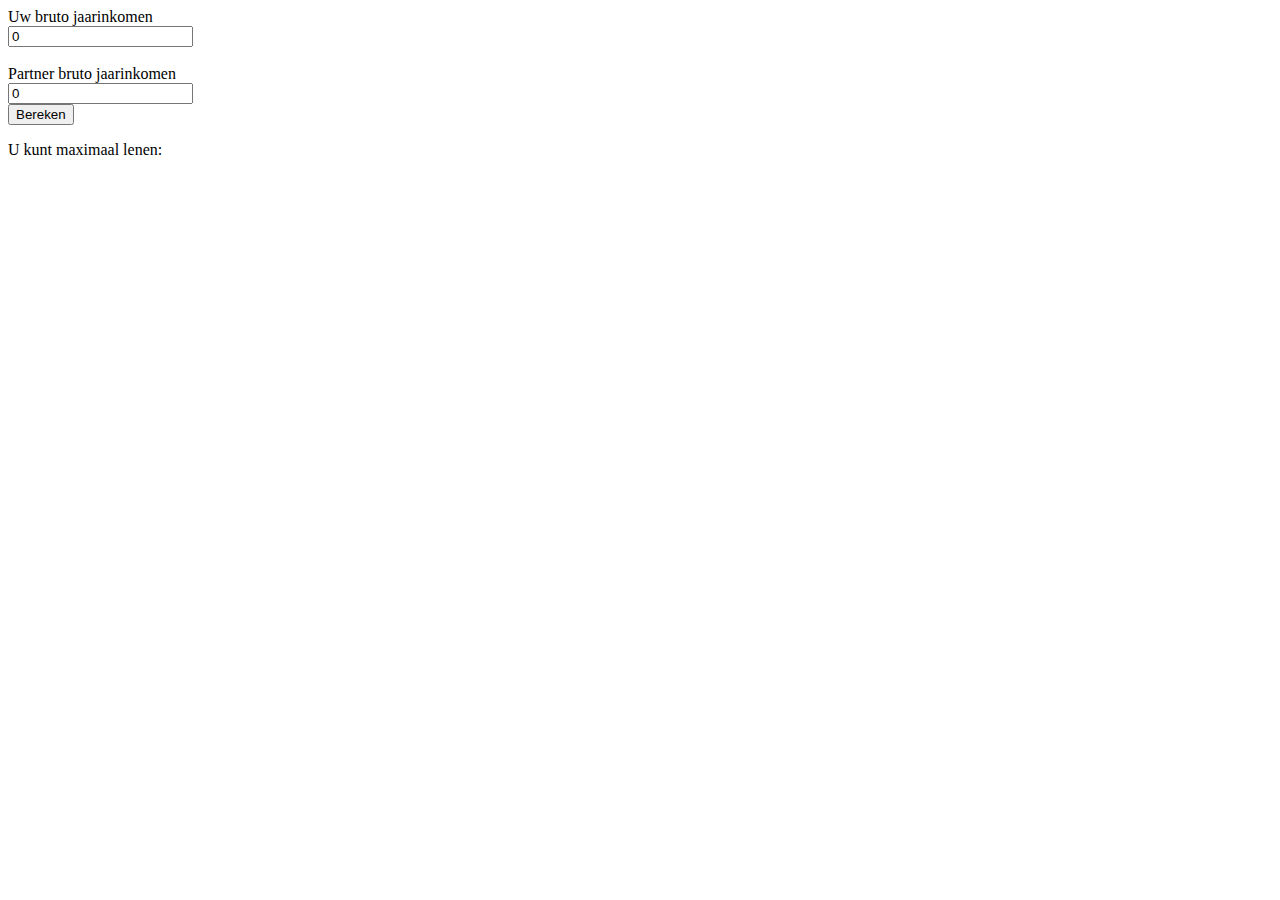
==== index.html @ 7d17240f "US1 Bram service call implementatie" ====
<html>
     <form>
         <div>Uw bruto jaarinkomen </div>
         <input type = "text" name = "incomeField" value = "0"><br><br>
         <div>Partner bruto jaarinkomen</div>
         <input type = "text" name = "incomeField" value = "0"><br>
         <input type = "button" id = "submitButton" value= "Bereken">
     </form> 
     
     <p>U kunt maximaal lenen: </p>
     <div id = "total"> </div>  
       
  <script src="mortgage-calc-ctrl.js"></script>
</html>
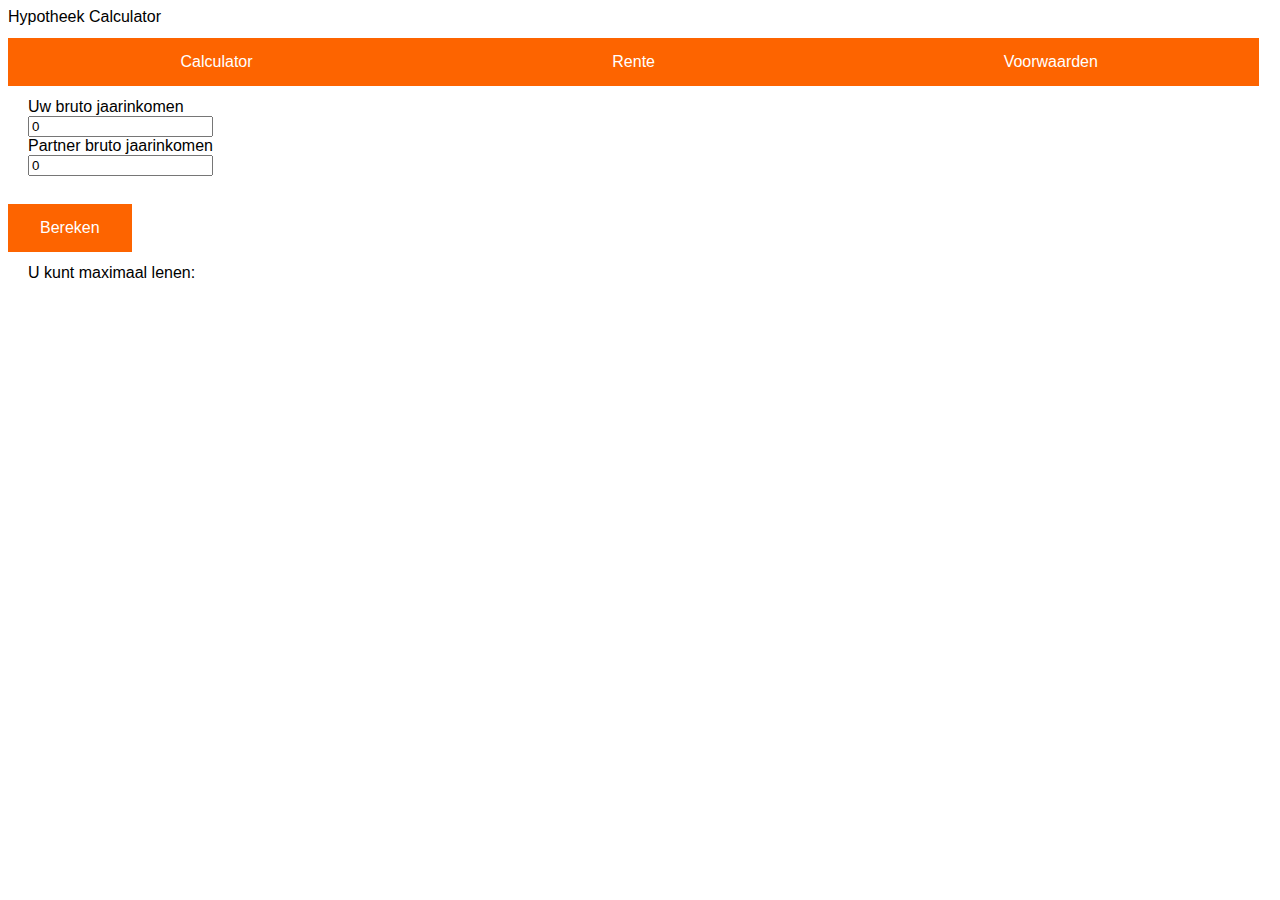
==== commit 45608723: "US1 Bram grove html/css opzet" ====
--- a/index.html
+++ b/index.html
@@ -1,14 +1,37 @@
 <html>
-     <form>
-         <div>Uw bruto jaarinkomen </div>
-         <input type = "text" name = "incomeField" value = "0"><br><br>
-         <div>Partner bruto jaarinkomen</div>
-         <input type = "text" name = "incomeField" value = "0"><br>
-         <input type = "button" id = "submitButton" value= "Bereken">
-     </form> 
-     
-     <p>U kunt maximaal lenen: </p>
-     <div id = "total"> </div>  
-       
-  <script src="mortgage-calc-ctrl.js"></script>
+
+<head>
+    <link rel='stylesheet' href='calcStyle.css'>
+</head>
+<div class="text-title">Hypotheek Calculator</div>
+
+<div>
+    <input type="button" class='menu-button' id="submitButton" value="Calculator">
+    <input type="button" class='menu-button' id="submitButton" value="Rente">
+    <input type="button" class='menu-button' id="submitButton" value="Voorwaarden">
+</div>
+
+<div class="cleared spaced">
+    <form>
+
+        <label class="cleared">Uw bruto jaarinkomen<br></label>
+        <input type="number" class='centered-field' name="incomeField" value="0"><br>
+
+        <label>Partner bruto jaarinkomen<br></label>
+        <input type="number" class='centered-field' name="incomeField" value="0"><br>
+    </form>
+</div>
+
+<div class="centered">
+    <input type="button" class=' submit-button' id="submitButton" value="Bereken"><br>
+</div>
+
+<label class="spaced">U kunt maximaal lenen: </label>
+
+<p>
+    <div id="total" class=s paced> </div>
+</p>
+
+<script src="mortgage-calc-ctrl.js"></script>
+
 </html>--- a/calcStyle.css
+++ b/calcStyle.css
@@ -0,0 +1,68 @@
+body{
+    font-family: Arial;
+    font-size:16px;    
+}
+
+.submit-button {
+    background-color: #fd6400;
+    border: none;
+    color: white;    
+    padding: 15px 32px;
+    text-align: center;
+    text-decoration: none;
+    display: inline-block;    
+    font-size: 16px;
+    margin: 12px 0px;
+}
+
+.cleared{
+    clear:left;
+}
+
+.submit-button:hover{
+   background-color:  #f2a878;   
+}
+
+.menu-button{
+    background-color: #fd6400;
+    border: none;
+    color: white;    
+    padding: 15px ;
+    text-align: center;
+    text-decoration: none;
+    display: block;    
+    font-size: 16px;
+    float:left;
+    width: 33%;
+    margin: 12px 0px;
+}
+
+.spaced{
+    margin: 10px 0px 10px 20px;
+}
+
+
+@media (max-width: 600px){
+    .submit-button{
+        text-align: center;   
+        width: 95%;     
+    }
+      .text-title{
+        font-size:25px;
+        color: #009;
+        text-align: center;
+    }
+
+     .inputfield{        
+        color: #009;
+        text-align: center;
+    }
+    .centered{
+        text-align: center;
+    }
+    .centered-field{
+        display: inline-block;
+        width: 80%;
+        margin: 8px 0px;
+    }
+}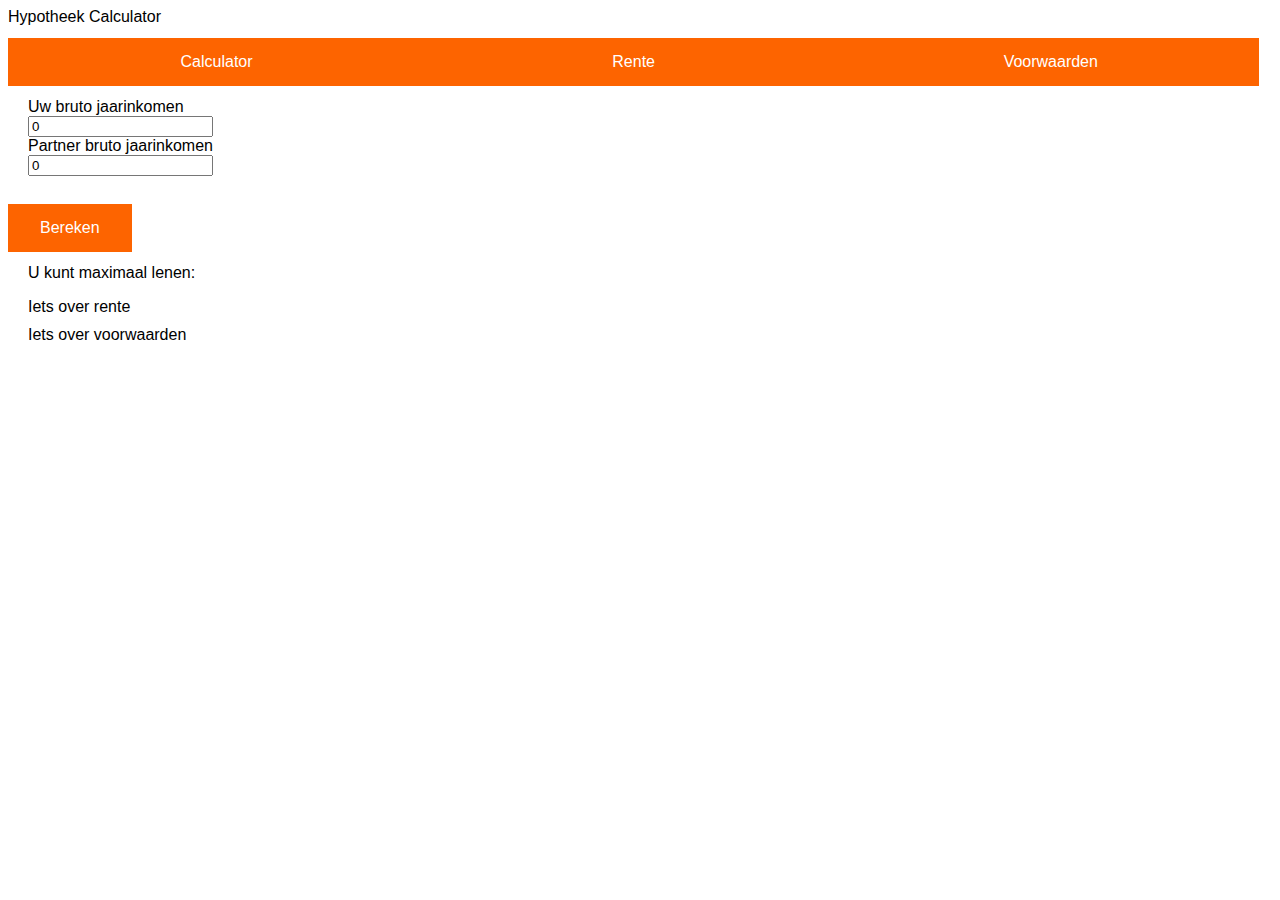
==== commit 5ab87b7c: "US2 Bram functionaliteit om paginas te wisselen via menu zonder nieuwe html te laden." ====
--- a/index.html
+++ b/index.html
@@ -6,31 +6,45 @@
 <div class="text-title">Hypotheek Calculator</div>
 
 <div>
-    <input type="button" class='menu-button' id="submitButton" value="Calculator">
-    <input type="button" class='menu-button' id="submitButton" value="Rente">
-    <input type="button" class='menu-button' id="submitButton" value="Voorwaarden">
+    <input type="button" class='menu-button' value="Calculator">
+    <input type="button" class='menu-button' value="Rente">
+    <input type="button" class='menu-button' value="Voorwaarden">
 </div>
 
-<div class="cleared spaced">
-    <form>
+<div id="page_calculator">
+    <div class="cleared spaced">
+        <form>
+            <label class="cleared">Uw bruto jaarinkomen<br></label>
+            <input type="number" class='centered-field' name="incomeField" value="0"><br>
 
-        <label class="cleared">Uw bruto jaarinkomen<br></label>
-        <input type="number" class='centered-field' name="incomeField" value="0"><br>
+            <label>Partner bruto jaarinkomen<br></label>
+            <input type="number" class='centered-field' name="incomeField" value="0"><br>
+        </form>
+    </div>
 
-        <label>Partner bruto jaarinkomen<br></label>
-        <input type="number" class='centered-field' name="incomeField" value="0"><br>
-    </form>
+    <div class="centered">
+        <input type="button" class='submit-button' id="submitButton" value="Bereken"><br>
+    </div>
+
+    <label class="spaced">U kunt maximaal lenen: </label>
+
+    <p>
+        <div id="total" class=spaced> </div>
+    </p>
 </div>
 
-<div class="centered">
-    <input type="button" class=' submit-button' id="submitButton" value="Bereken"><br>
+<div id="page_rente">
+    <div class="cleared spaced">
+        <label class="cleared">Iets over rente<br></label>
+    </div>
 </div>
 
-<label class="spaced">U kunt maximaal lenen: </label>
+<div id="page_voorwaarden">
+    <div class="cleared spaced">
+        <label class="cleared">Iets over voorwaarden<br></label>
+    </div>
+</div>
 
-<p>
-    <div id="total" class=s paced> </div>
-</p>
 
 <script src="mortgage-calc-ctrl.js"></script>
 
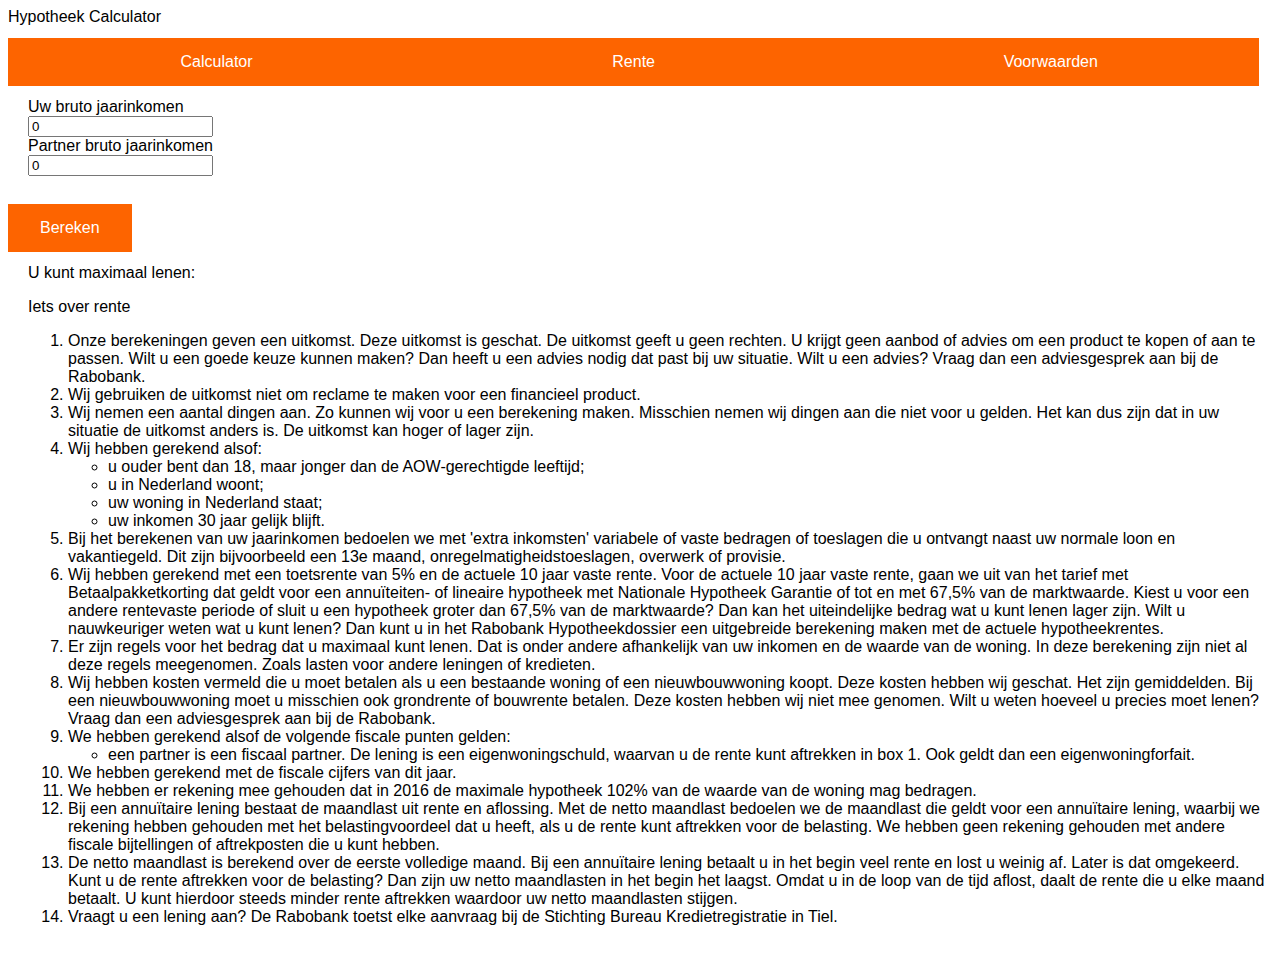
==== commit 6ec75ee0: "US2 Bram Voorwaarden ingeladen, bezig met onload functionaliteit." ====
--- a/index.html
+++ b/index.html
@@ -41,7 +41,34 @@
 
 <div id="page_voorwaarden">
     <div class="cleared spaced">
-        <label class="cleared">Iets over voorwaarden<br></label>
+        <label class="cleared"><ol>
+    <li>Onze berekeningen geven een uitkomst. Deze uitkomst is geschat. De uitkomst geeft u geen rechten. U krijgt geen aanbod of advies om een product te kopen of aan te passen. Wilt u een goede keuze kunnen maken? Dan heeft u een advies nodig dat past bij uw situatie. Wilt u een advies? Vraag dan een adviesgesprek aan bij de Rabobank.</li>
+    <li>Wij gebruiken de uitkomst niet om reclame te maken voor een financieel product.</li>
+    <li>Wij nemen een aantal dingen aan. Zo kunnen wij voor u een berekening maken. Misschien nemen wij dingen aan die niet voor u gelden. Het kan dus zijn dat in uw situatie de uitkomst anders is. De uitkomst kan hoger of lager zijn.</li>
+    <li>Wij hebben gerekend alsof:
+        <ul>
+            <li>u ouder bent dan 18, maar jonger dan de AOW-gerechtigde leeftijd;</li>
+            <li>u in Nederland woont;</li>
+            <li>uw woning in Nederland staat;</li>
+            <li>uw inkomen 30 jaar gelijk blijft.</li>
+        </ul>
+    </li>
+    <li>Bij het berekenen van uw jaarinkomen bedoelen we met 'extra inkomsten' variabele of vaste bedragen of toeslagen die u ontvangt naast uw normale loon en vakantiegeld. Dit zijn bijvoorbeeld een 13e maand, onregelmatigheidstoeslagen, overwerk of provisie.</li>
+    <li>Wij hebben gerekend met een toetsrente van 5% en de actuele 10 jaar vaste rente. Voor de actuele 10 jaar vaste rente, gaan we uit van het tarief met Betaalpakketkorting dat geldt voor een  annuïteiten- of lineaire hypotheek met Nationale Hypotheek Garantie of tot en met 67,5% van de marktwaarde. Kiest u voor een andere rentevaste periode of sluit u een hypotheek groter dan 67,5% van de marktwaarde? Dan kan het uiteindelijke bedrag wat u kunt lenen lager zijn. Wilt u nauwkeuriger weten wat u kunt lenen? Dan kunt u in het Rabobank Hypotheekdossier een uitgebreide berekening maken met de actuele hypotheekrentes.</li>
+    <li>Er zijn regels voor het bedrag dat u maximaal kunt lenen. Dat is onder andere afhankelijk van uw inkomen en de waarde van de woning. In deze berekening zijn niet al deze regels meegenomen. Zoals lasten voor andere leningen of kredieten.</li>
+    <li>Wij hebben kosten vermeld die u moet betalen als u een bestaande woning of een nieuwbouwwoning koopt. Deze kosten hebben wij geschat. Het zijn gemiddelden. Bij een nieuwbouwwoning moet u misschien ook grondrente of bouwrente betalen. Deze kosten hebben wij niet mee genomen. Wilt u weten hoeveel u precies moet lenen? Vraag dan een adviesgesprek aan bij de Rabobank.</li>
+    <li>We hebben gerekend alsof de volgende fiscale punten gelden:<br>
+        <ul>
+            <li>een partner is een fiscaal partner. De lening is een eigenwoningschuld, waarvan u de rente kunt aftrekken in box 1. Ook geldt dan een eigenwoningforfait.</li>
+        </ul>
+    </li>
+    <li>We hebben gerekend met de fiscale cijfers van dit jaar.</li>
+    <li>We hebben er rekening mee gehouden dat in 2016 de maximale hypotheek 102% van de waarde van de woning mag bedragen.</li>
+    <li>Bij een annuïtaire lening bestaat de maandlast uit rente en aflossing. Met de netto maandlast bedoelen we de maandlast die geldt voor een annuïtaire lening, waarbij we rekening hebben gehouden met het belastingvoordeel dat u heeft, als u de rente kunt aftrekken voor de belasting. We hebben geen rekening gehouden met andere fiscale bijtellingen of aftrekposten die u kunt hebben.</li>
+    <li>De netto maandlast is berekend over de eerste volledige maand. Bij een annuïtaire lening betaalt u in het begin veel rente en lost u weinig af. Later is dat omgekeerd. Kunt u de rente aftrekken voor de belasting? Dan zijn uw netto maandlasten in het begin het laagst. Omdat u in de loop van de tijd aflost, daalt de rente die u elke maand betaalt. U kunt hierdoor steeds minder rente aftrekken waardoor uw netto maandlasten stijgen.</li>
+    <li>Vraagt u een lening aan? De Rabobank toetst elke aanvraag bij de Stichting Bureau Kredietregistratie in Tiel.</li>
+</ol>
+<br></label>
     </div>
 </div>
 
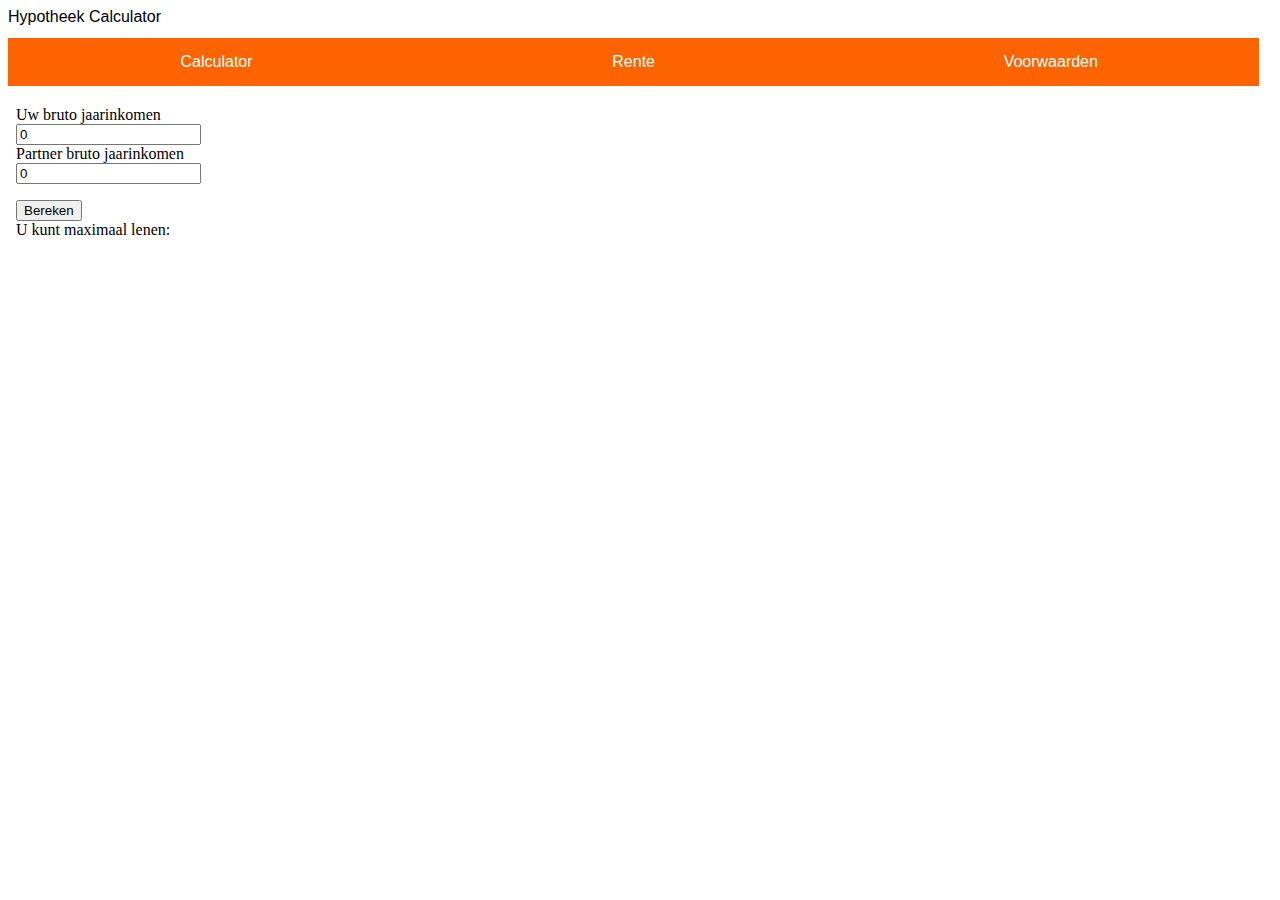
==== commit 5f2a2cc8: "html embedded in content div. js addEventListener werkt niet meer op embedded html. Zoeken naar door" ====
--- a/index.html
+++ b/index.html
@@ -11,66 +11,9 @@
     <input type="button" class='menu-button' value="Voorwaarden">
 </div>
 
-<div id="page_calculator">
-    <div class="cleared spaced">
-        <form>
-            <label class="cleared">Uw bruto jaarinkomen<br></label>
-            <input type="number" class='centered-field' name="incomeField" value="0"><br>
+<div id = 'content'></div>
 
-            <label>Partner bruto jaarinkomen<br></label>
-            <input type="number" class='centered-field' name="incomeField" value="0"><br>
-        </form>
-    </div>
 
-    <div class="centered">
-        <input type="button" class='submit-button' id="submitButton" value="Bereken"><br>
-    </div>
-
-    <label class="spaced">U kunt maximaal lenen: </label>
-
-    <p>
-        <div id="total" class=spaced> </div>
-    </p>
-</div>
-
-<div id="page_rente">
-    <div class="cleared spaced">
-        <label class="cleared">Iets over rente<br></label>
-    </div>
-</div>
-
-<div id="page_voorwaarden">
-    <div class="cleared spaced">
-        <label class="cleared"><ol>
-    <li>Onze berekeningen geven een uitkomst. Deze uitkomst is geschat. De uitkomst geeft u geen rechten. U krijgt geen aanbod of advies om een product te kopen of aan te passen. Wilt u een goede keuze kunnen maken? Dan heeft u een advies nodig dat past bij uw situatie. Wilt u een advies? Vraag dan een adviesgesprek aan bij de Rabobank.</li>
-    <li>Wij gebruiken de uitkomst niet om reclame te maken voor een financieel product.</li>
-    <li>Wij nemen een aantal dingen aan. Zo kunnen wij voor u een berekening maken. Misschien nemen wij dingen aan die niet voor u gelden. Het kan dus zijn dat in uw situatie de uitkomst anders is. De uitkomst kan hoger of lager zijn.</li>
-    <li>Wij hebben gerekend alsof:
-        <ul>
-            <li>u ouder bent dan 18, maar jonger dan de AOW-gerechtigde leeftijd;</li>
-            <li>u in Nederland woont;</li>
-            <li>uw woning in Nederland staat;</li>
-            <li>uw inkomen 30 jaar gelijk blijft.</li>
-        </ul>
-    </li>
-    <li>Bij het berekenen van uw jaarinkomen bedoelen we met 'extra inkomsten' variabele of vaste bedragen of toeslagen die u ontvangt naast uw normale loon en vakantiegeld. Dit zijn bijvoorbeeld een 13e maand, onregelmatigheidstoeslagen, overwerk of provisie.</li>
-    <li>Wij hebben gerekend met een toetsrente van 5% en de actuele 10 jaar vaste rente. Voor de actuele 10 jaar vaste rente, gaan we uit van het tarief met Betaalpakketkorting dat geldt voor een  annuïteiten- of lineaire hypotheek met Nationale Hypotheek Garantie of tot en met 67,5% van de marktwaarde. Kiest u voor een andere rentevaste periode of sluit u een hypotheek groter dan 67,5% van de marktwaarde? Dan kan het uiteindelijke bedrag wat u kunt lenen lager zijn. Wilt u nauwkeuriger weten wat u kunt lenen? Dan kunt u in het Rabobank Hypotheekdossier een uitgebreide berekening maken met de actuele hypotheekrentes.</li>
-    <li>Er zijn regels voor het bedrag dat u maximaal kunt lenen. Dat is onder andere afhankelijk van uw inkomen en de waarde van de woning. In deze berekening zijn niet al deze regels meegenomen. Zoals lasten voor andere leningen of kredieten.</li>
-    <li>Wij hebben kosten vermeld die u moet betalen als u een bestaande woning of een nieuwbouwwoning koopt. Deze kosten hebben wij geschat. Het zijn gemiddelden. Bij een nieuwbouwwoning moet u misschien ook grondrente of bouwrente betalen. Deze kosten hebben wij niet mee genomen. Wilt u weten hoeveel u precies moet lenen? Vraag dan een adviesgesprek aan bij de Rabobank.</li>
-    <li>We hebben gerekend alsof de volgende fiscale punten gelden:<br>
-        <ul>
-            <li>een partner is een fiscaal partner. De lening is een eigenwoningschuld, waarvan u de rente kunt aftrekken in box 1. Ook geldt dan een eigenwoningforfait.</li>
-        </ul>
-    </li>
-    <li>We hebben gerekend met de fiscale cijfers van dit jaar.</li>
-    <li>We hebben er rekening mee gehouden dat in 2016 de maximale hypotheek 102% van de waarde van de woning mag bedragen.</li>
-    <li>Bij een annuïtaire lening bestaat de maandlast uit rente en aflossing. Met de netto maandlast bedoelen we de maandlast die geldt voor een annuïtaire lening, waarbij we rekening hebben gehouden met het belastingvoordeel dat u heeft, als u de rente kunt aftrekken voor de belasting. We hebben geen rekening gehouden met andere fiscale bijtellingen of aftrekposten die u kunt hebben.</li>
-    <li>De netto maandlast is berekend over de eerste volledige maand. Bij een annuïtaire lening betaalt u in het begin veel rente en lost u weinig af. Later is dat omgekeerd. Kunt u de rente aftrekken voor de belasting? Dan zijn uw netto maandlasten in het begin het laagst. Omdat u in de loop van de tijd aflost, daalt de rente die u elke maand betaalt. U kunt hierdoor steeds minder rente aftrekken waardoor uw netto maandlasten stijgen.</li>
-    <li>Vraagt u een lening aan? De Rabobank toetst elke aanvraag bij de Stichting Bureau Kredietregistratie in Tiel.</li>
-</ol>
-<br></label>
-    </div>
-</div>
 
 
 <script src="mortgage-calc-ctrl.js"></script>
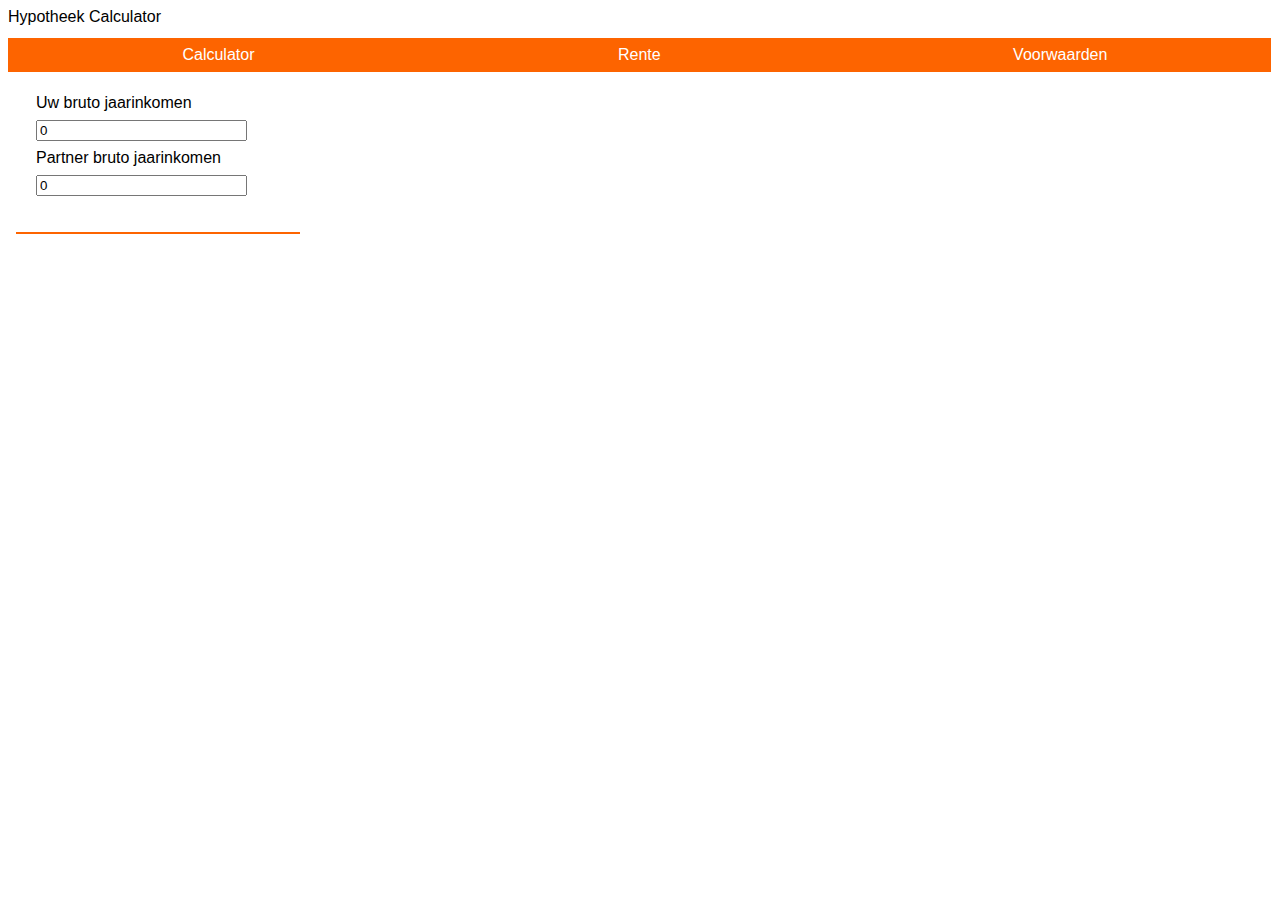
==== commit 85065768: "US1 US2 Bram html embedded in content div. Voorwaarden toegevoegd." ====
--- a/index.html
+++ b/index.html
@@ -1,8 +1,10 @@
-<html>
+<html >
 
 <head>
     <link rel='stylesheet' href='calcStyle.css'>
+    <meta name="viewport" content="width=device-width, initial-scale=1">
 </head>
+
 <div class="text-title">Hypotheek Calculator</div>
 
 <div>
@@ -11,10 +13,7 @@
     <input type="button" class='menu-button' value="Voorwaarden">
 </div>
 
-<div id = 'content'></div>
-
-
-
+<div id='content'></div>
 
 <script src="mortgage-calc-ctrl.js"></script>
 
--- a/calcStyle.css
+++ b/calcStyle.css
@@ -19,21 +19,17 @@
     clear:left;
 }
 
-.submit-button:hover{
-   background-color:  #f2a878;   
-}
-
 .menu-button{
     background-color: #fd6400;
     border: none;
     color: white;    
-    padding: 15px ;
+    padding: 8px 0px 8px 0px ;
     text-align: center;
     text-decoration: none;
     display: block;    
     font-size: 16px;
     float:left;
-    width: 33%;
+    width: 33.3%;    
     margin: 12px 0px;
 }
 
@@ -42,10 +38,10 @@
 }
 
 
-@media (max-width: 600px){
+@media (max-width: 320px){
     .submit-button{
         text-align: center;   
-        width: 95%;     
+        width: 100%;     
     }
       .text-title{
         font-size:25px;
@@ -65,4 +61,8 @@
         width: 80%;
         margin: 8px 0px;
     }
+
+    object{        
+        height:100%;
+    }
 }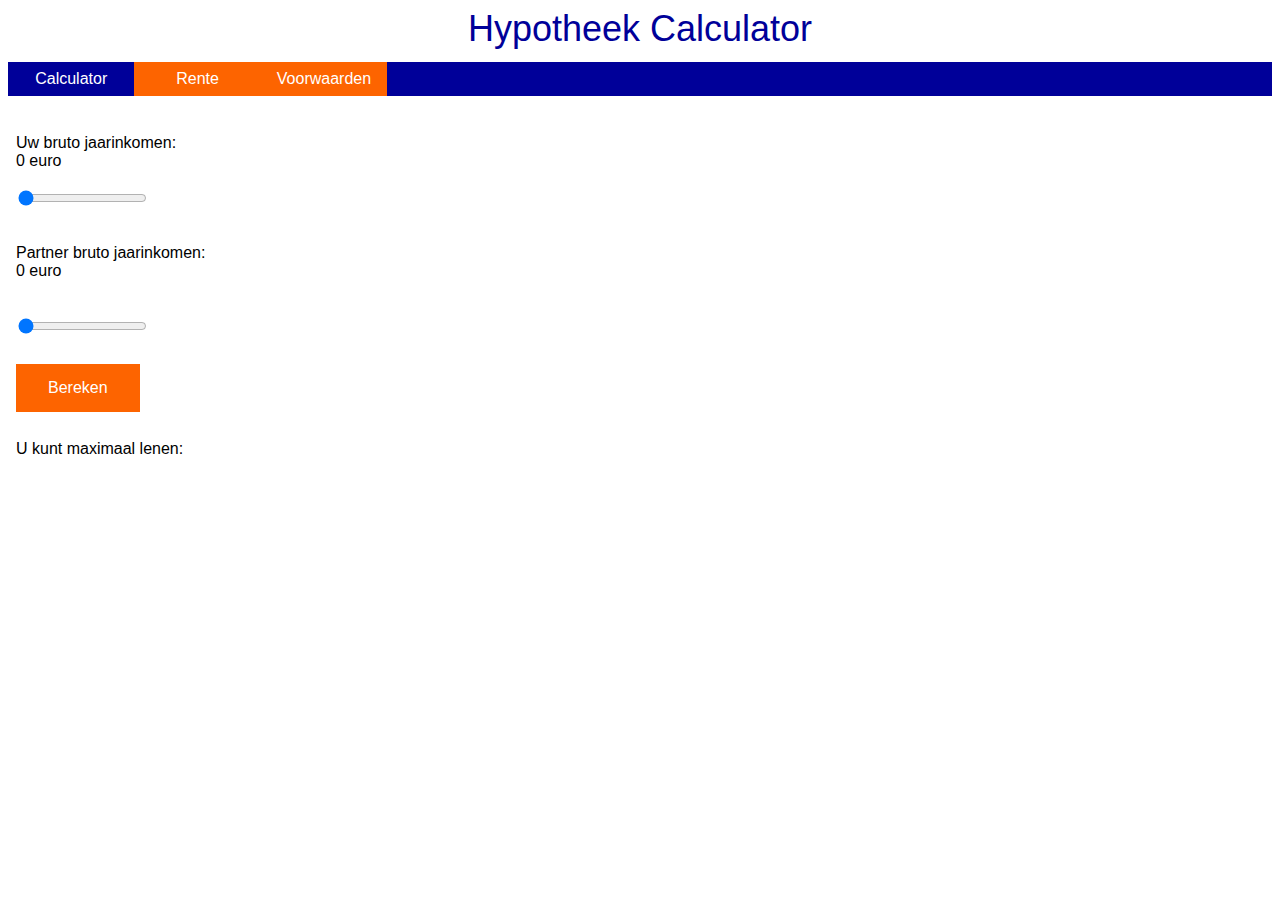
==== commit c70fdc8a: "US3 US6 US7 mobile logo geplaats, eerste dingen voor desktop." ====
--- a/index.html
+++ b/index.html
@@ -1,20 +1,25 @@
-<html >
+<html>
 
 <head>
     <link rel='stylesheet' href='calcStyle.css'>
     <meta name="viewport" content="width=device-width, initial-scale=1">
 </head>
 
-<div class="text-title">Hypotheek Calculator</div>
+<body>
+    <div class="text-title">Hypotheek Calculator</div>
 
-<div>
-    <input type="button" class='menu-button' value="Calculator">
-    <input type="button" class='menu-button' value="Rente">
-    <input type="button" class='menu-button' value="Voorwaarden">
-</div>
+    <div>
+        <input type="button" class='menu-button' value="Calculator">
+        <input type="button" class='menu-button' value="Rente">
+        <input type="button" class='menu-button' value="Voorwaarden">
+        <div id="border"></div>
+    </div>
 
-<div id='content'></div>
-
-<script src="mortgage-calc-ctrl.js"></script>
+    <div id='content'></div>
+    <div id='mobile-logo-container'>
+        <div id='mobile-logo'></div>
+    </div>
+    <script src="mortgage-calc-ctrl.js"></script>
+</body>
 
 </html>--- a/calcStyle.css
+++ b/calcStyle.css
@@ -37,14 +37,52 @@
     margin: 10px 0px 10px 20px;
 }
 
+  object{        
+        height:60%;
+        width: 100%;        
+    }
 
-@media (max-width: 320px){
+@media (min-width: 801px){
+    
+    .menu-button{
+        width: 10%;
+        
+    }
+
+    #border{
+        background-color: #009;
+        width: 100%;
+        height:34px;
+        position: relative;
+        top:12px;
+        z-index : -1;
+        
+    }
+
+    .text-title{
+        font-size:36px;
+        color: #009;
+        text-align: center;
+    }
+}
+
+@media (max-width: 800px){
     .submit-button{
-        text-align: center;   
-        width: 100%;     
+        display: none;  
     }
-      .text-title{
+
+    .menu-button{
+        width: 33.3%;
+    }
+    
+    .text-title{
         font-size:25px;
+        color: #009;
+        text-align: center;
+    }
+
+      .text-subtitle{
+        font-size:20px;
         color: #009;
         text-align: center;
     }
@@ -58,11 +96,63 @@
     }
     .centered-field{
         display: inline-block;
-        width: 80%;
+        width: 100%;
         margin: 8px 0px;
     }
 
-    object{        
-        height:100%;
+    #total{
+        color: #009;        
     }
+
+    #currentRate{
+        display: inline;
+    }
+
+     .md-scroll-mask { position: initial;}
+
+     input[type=range]{
+    -webkit-appearance: none;
+    width : 100%;
+    }
+
+    input[type=range]::-webkit-slider-runnable-track {   
+    height: 5px;
+    background: #ddd;
+    border: none;
+    border-radius: 3px;
+    }
+
+    input[type=range]::-webkit-slider-thumb {
+        -webkit-appearance: none;
+        border: none;
+        height: 16px;
+        width: 16px;
+        border-radius: 50%;
+        background: #fd6400;
+        margin-top: -4px;
+    }
+
+    input[type=range]:focus {
+        outline: none;
+    }
+
+    input[type=range]:focus::-webkit-slider-runnable-track {
+        background: #ccc;
+    }
+
+    #mobile-logo-container{
+        position: absolute;
+        left:50%;
+    }
+
+    #mobile-logo{
+        background-image: url(rabobank-logo-mobile.png);
+        display: block;
+        width:96px;
+        height:33px;
+        margin-left: -48px;
+        position: relative;
+
+    }
+
 }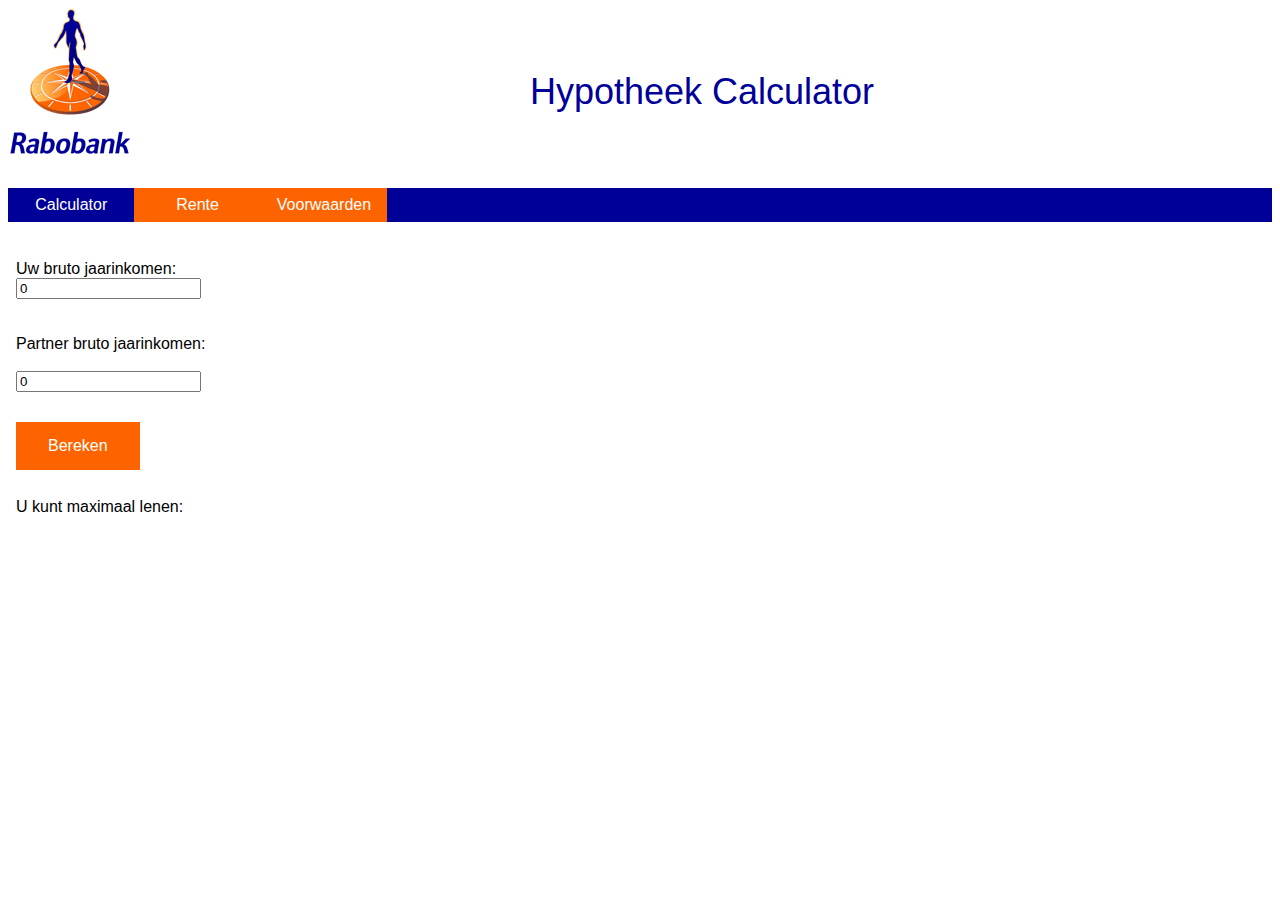
==== commit 033c5794: "S6 US7 Bram onderscheid tussen mobile en desktop divs gemaakt. js functionaliteit toegevoegd om te o" ====
--- a/index.html
+++ b/index.html
@@ -1,11 +1,11 @@
 <html>
-
 <head>
     <link rel='stylesheet' href='calcStyle.css'>
     <meta name="viewport" content="width=device-width, initial-scale=1">
 </head>
 
 <body>
+    <div id = "desktop-logo"></div>
     <div class="text-title">Hypotheek Calculator</div>
 
     <div>
--- a/calcStyle.css
+++ b/calcStyle.css
@@ -3,17 +3,7 @@
     font-size:16px;    
 }
 
-.submit-button {
-    background-color: #fd6400;
-    border: none;
-    color: white;    
-    padding: 15px 32px;
-    text-align: center;
-    text-decoration: none;
-    display: inline-block;    
-    font-size: 16px;
-    margin: 12px 0px;
-}
+
 
 .cleared{
     clear:left;
@@ -37,17 +27,38 @@
     margin: 10px 0px 10px 20px;
 }
 
-  object{        
-        height:60%;
-        width: 100%;        
+  
+
+@media (min-width: 801px){
+
+     .mobile-only{
+         display: none;
+     }
+     .desktop-only{
+         display: initial;
+     }
+    
+object{        
+        height:70%;
+        width: 100%; 
+        overflow: auto;       
     }
 
-@media (min-width: 801px){
-    
     .menu-button{
         width: 10%;
         
     }
+    .submit-button {
+    background-color: #fd6400;
+    border: none;
+    color: white;    
+    padding: 15px 32px;
+    text-align: center;
+    text-decoration: none;
+    display: inline-block;    
+    font-size: 16px;
+    margin: 12px 0px;
+}
 
     #border{
         background-color: #009;
@@ -63,13 +74,35 @@
         font-size:36px;
         color: #009;
         text-align: center;
+        padding-top: 5%;
+        padding-bottom: 5%;
     }
+
+    #desktop-logo{
+        background-image: url(rabobank-logo.png);
+        width:124px;
+        height:148px;
+        float:left;
+        max-width: 100%;
+        max-height: auto;
+    }
+   
+    
 }
 
 @media (max-width: 800px){
-    .submit-button{
-        display: none;  
-    }
+
+    .mobile-only{
+         display: initial;
+     }
+     .desktop-only{
+         display: none;
+     }
+
+    object{        
+        height:60%;
+        width: 100%;        
+    }    
 
     .menu-button{
         width: 33.3%;
@@ -110,6 +143,7 @@
 
      .md-scroll-mask { position: initial;}
 
+    
      input[type=range]{
     -webkit-appearance: none;
     width : 100%;
